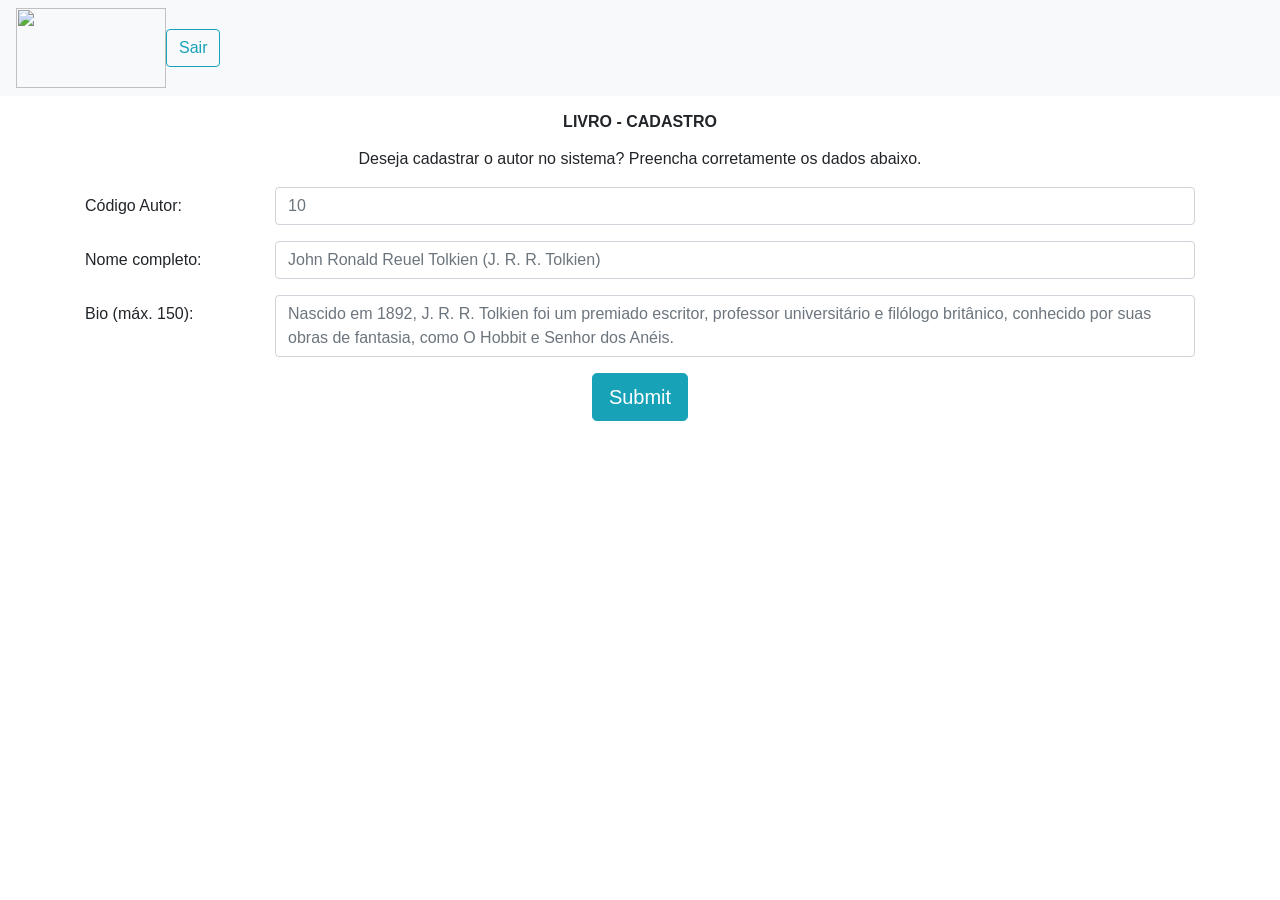
==== adm/cadastro_autor.html @ 635ecffa "Criacao do Acervo" ====
<html>
<head>
  <link href="https://stackpath.bootstrapcdn.com/bootstrap/4.1.1/css/bootstrap.min.css" rel="stylesheet" integrity="sha384-WskhaSGFgHYWDcbwN70/dfYBj47jz9qbsMId/iRN3ewGhXQFZCSftd1LZCfmhktB" crossorigin="anonymous">
  <link rel="shortcut icon" href="favicon.ico"/>
  <link rel="icon" href="favicon.ico" type="image/x-icon"/>
  <meta name="viewport" content="width=device-width, initial-scale=1, shrink-to-fit=no">
  <meta charset="utf-8">
  <title>Libby - Administrador: Cadastro de Autor</title>
</head>
<body>
	<script type="text/javascript" src="scriptLimMax.js"></script>
  <nav class="navbar navbar-expand-lg navbar-light bg-light">
      <a href="http://localhost/libby/index.html">
        <img src="logo.png" / width="150" height="80" ></a>
    <div class=text-right>
      <a class="btn btn-outline-info" href="http://localhost/libby/login/login.html" role="button">Sair</a>
    </div>
  </nav>
  <p><h6><center><b> LIVRO - CADASTRO </b></center></h6></p>
  <h7><center>Deseja cadastrar o autor no sistema? Preencha corretamente os dados abaixo.</center></h7>
  <p><div class="container">
    <form id="cadastroAutor" name="cadastroAutor" method="POST" action="inserirAutor.php">
		<div class="form-group row">
        <label for="inputCodigo" class="col-sm-2 col-form-label">Código Autor:</label>
        <div class="col-sm-10">
          <input type="text" class="form-control" id="autorCodigo" name="autorCodigo" placeholder="10">  
        </div>
      </div>
      <div class="form-group row">
        <label for="inputNome" class="col-sm-2 col-form-label">Nome completo:</label>
        <div class="col-sm-10">
          <input type="text" class="form-control" id="autorNome" name="autorNome" placeholder="John Ronald Reuel Tolkien (J. R. R. Tolkien)">  
        </div>
      </div>
      <div class="form-group row">
        <label for="inputBio" class="col-sm-2 col-form-label">Bio (máx. 150):</label>
        <div class="col-sm-10">
			<textarea type="value" class="form-control" onkeyup="countPublishCharactersAbout(this)" style="resize: none" id="autorBio" name="autorBio" placeholder="Nascido em 1892, J. R. R. Tolkien foi um premiado escritor, professor universitário e filólogo britânico, conhecido por suas obras de fantasia, como O Hobbit e Senhor dos Anéis."></textarea>
        </div> <!-- a intenção era deixar igual ao twitter, mas deu bug e ainda não consegui resolver -->
      </div>
	 <center><input a class="btn btn-info btn-lg" name="livro" id="livro" type="submit"></a></center>
  
  </form>

  <script src="https://code.jquery.com/jquery-3.3.1.slim.min.js" integrity="sha384-q8i/X+965DzO0rT7abK41JStQIAqVgRVzpbzo5smXKp4YfRvH+8abtTE1Pi6jizo" crossorigin="anonymous"></script>
  <script src="https://cdnjs.cloudflare.com/ajax/libs/popper.js/1.14.3/umd/popper.min.js" integrity="sha384-ZMP7rVo3mIykV+2+9J3UJ46jBk0WLaUAdn689aCwoqbBJiSnjAK/l8WvCWPIPm49" crossorigin="anonymous"></script>
  <script src="https://stackpath.bootstrapcdn.com/bootstrap/4.1.1/js/bootstrap.min.js" integrity="sha384-smHYKdLADwkXOn1EmN1qk/HfnUcbVRZyYmZ4qpPea6sjB/pTJ0euyQp0Mk8ck+5T" crossorigin="anonymous"></script>
</body>
</html>
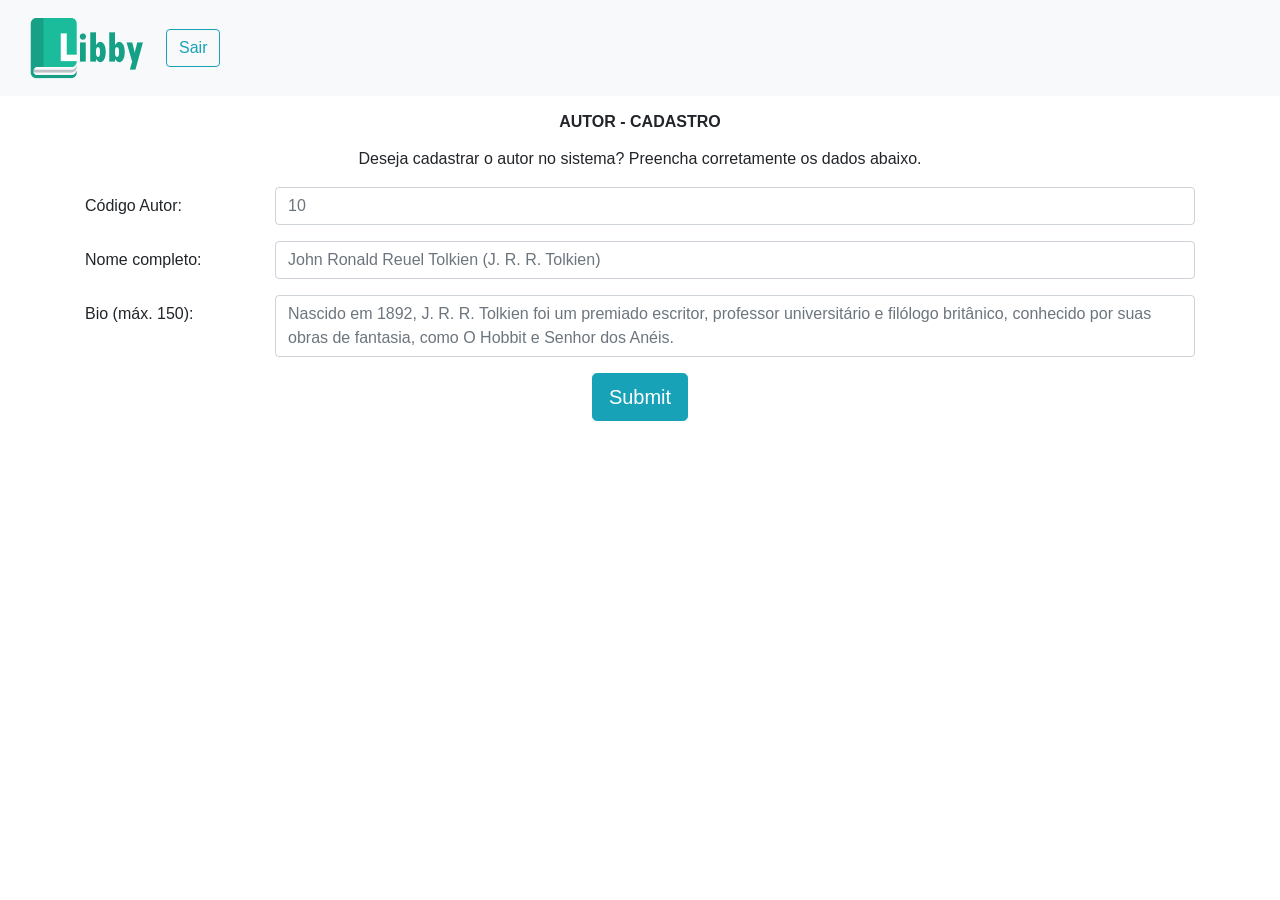
==== commit adeb8dc4: "add folder adm" ====
--- a/adm/cadastro_autor.html
+++ b/adm/cadastro_autor.html
@@ -11,12 +11,12 @@
 	<script type="text/javascript" src="scriptLimMax.js"></script>
   <nav class="navbar navbar-expand-lg navbar-light bg-light">
       <a href="http://localhost/libby/index.html">
-        <img src="logo.png" / width="150" height="80" ></a>
+        <img src="../logo.png" / width="150" height="80" ></a>
     <div class=text-right>
       <a class="btn btn-outline-info" href="http://localhost/libby/login/login.html" role="button">Sair</a>
     </div>
   </nav>
-  <p><h6><center><b> LIVRO - CADASTRO </b></center></h6></p>
+  <p><h6><center><b> AUTOR - CADASTRO </b></center></h6></p>
   <h7><center>Deseja cadastrar o autor no sistema? Preencha corretamente os dados abaixo.</center></h7>
   <p><div class="container">
     <form id="cadastroAutor" name="cadastroAutor" method="POST" action="inserirAutor.php">
